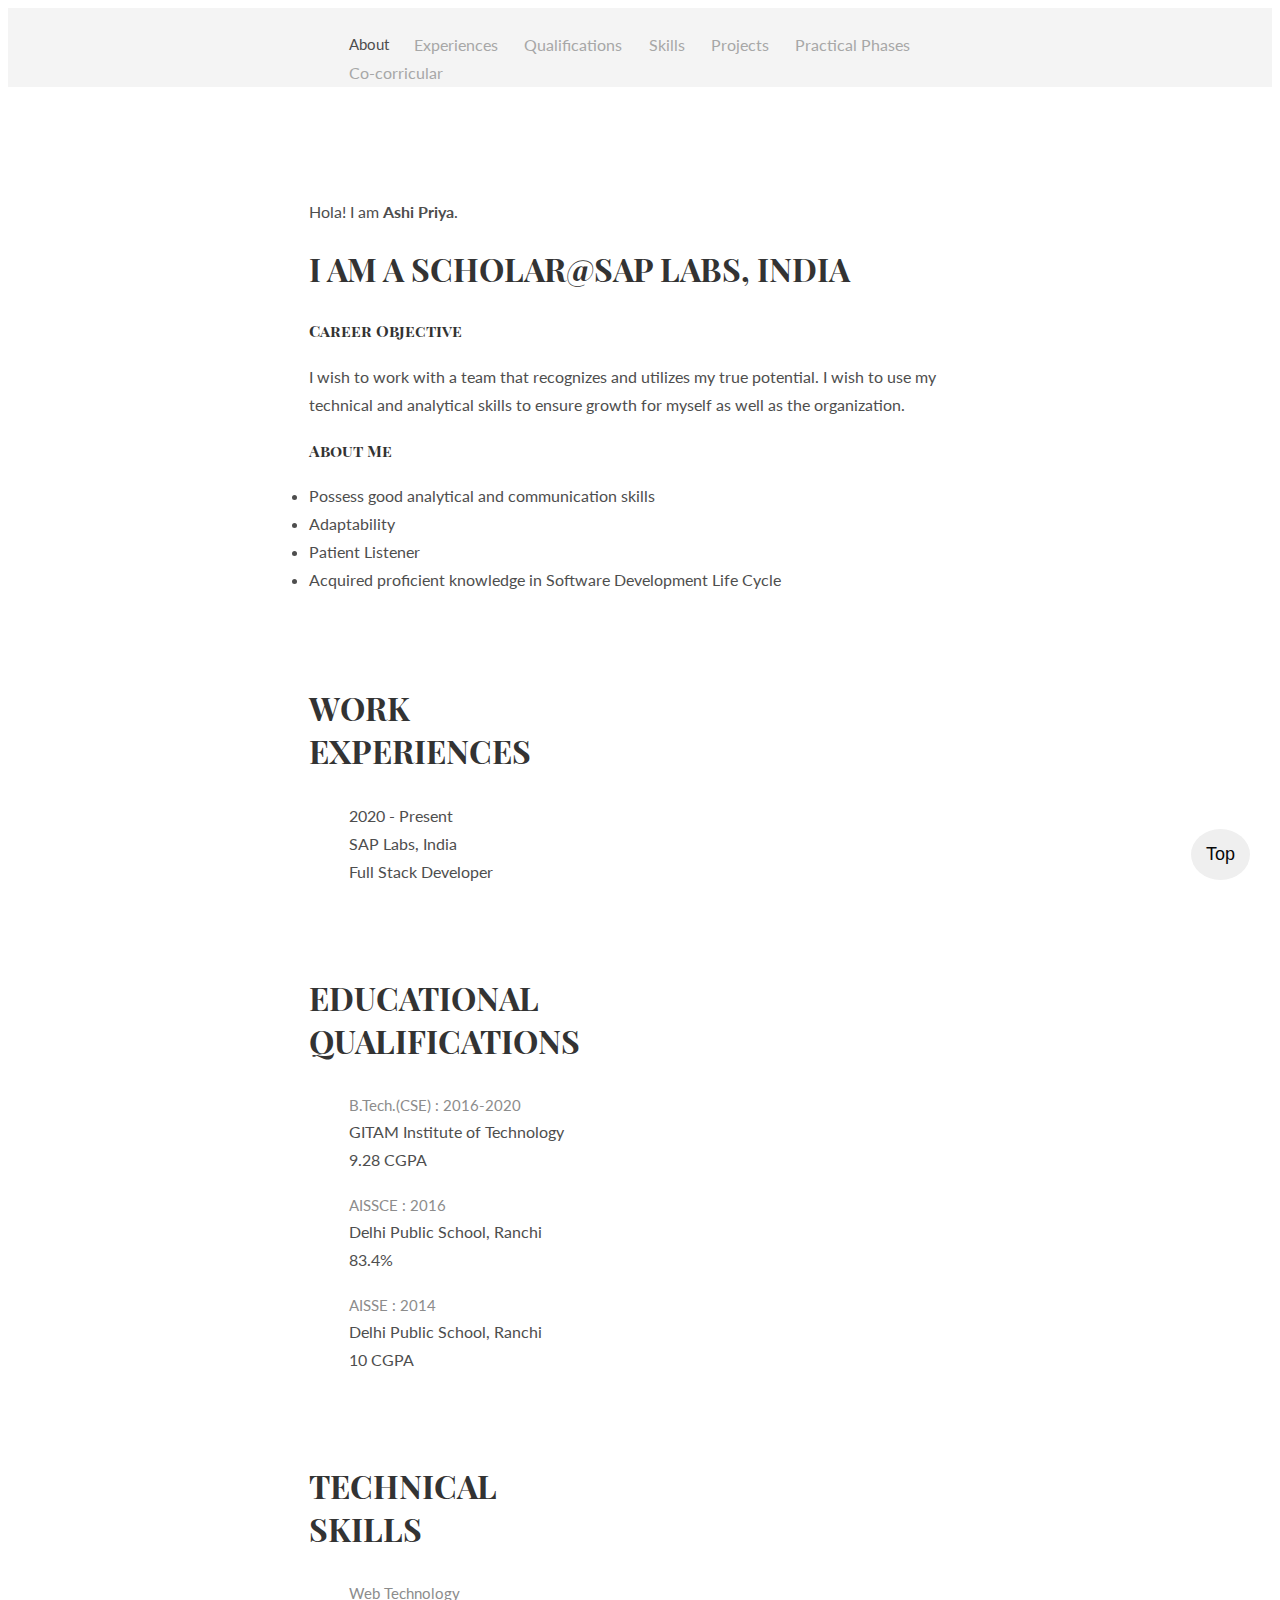
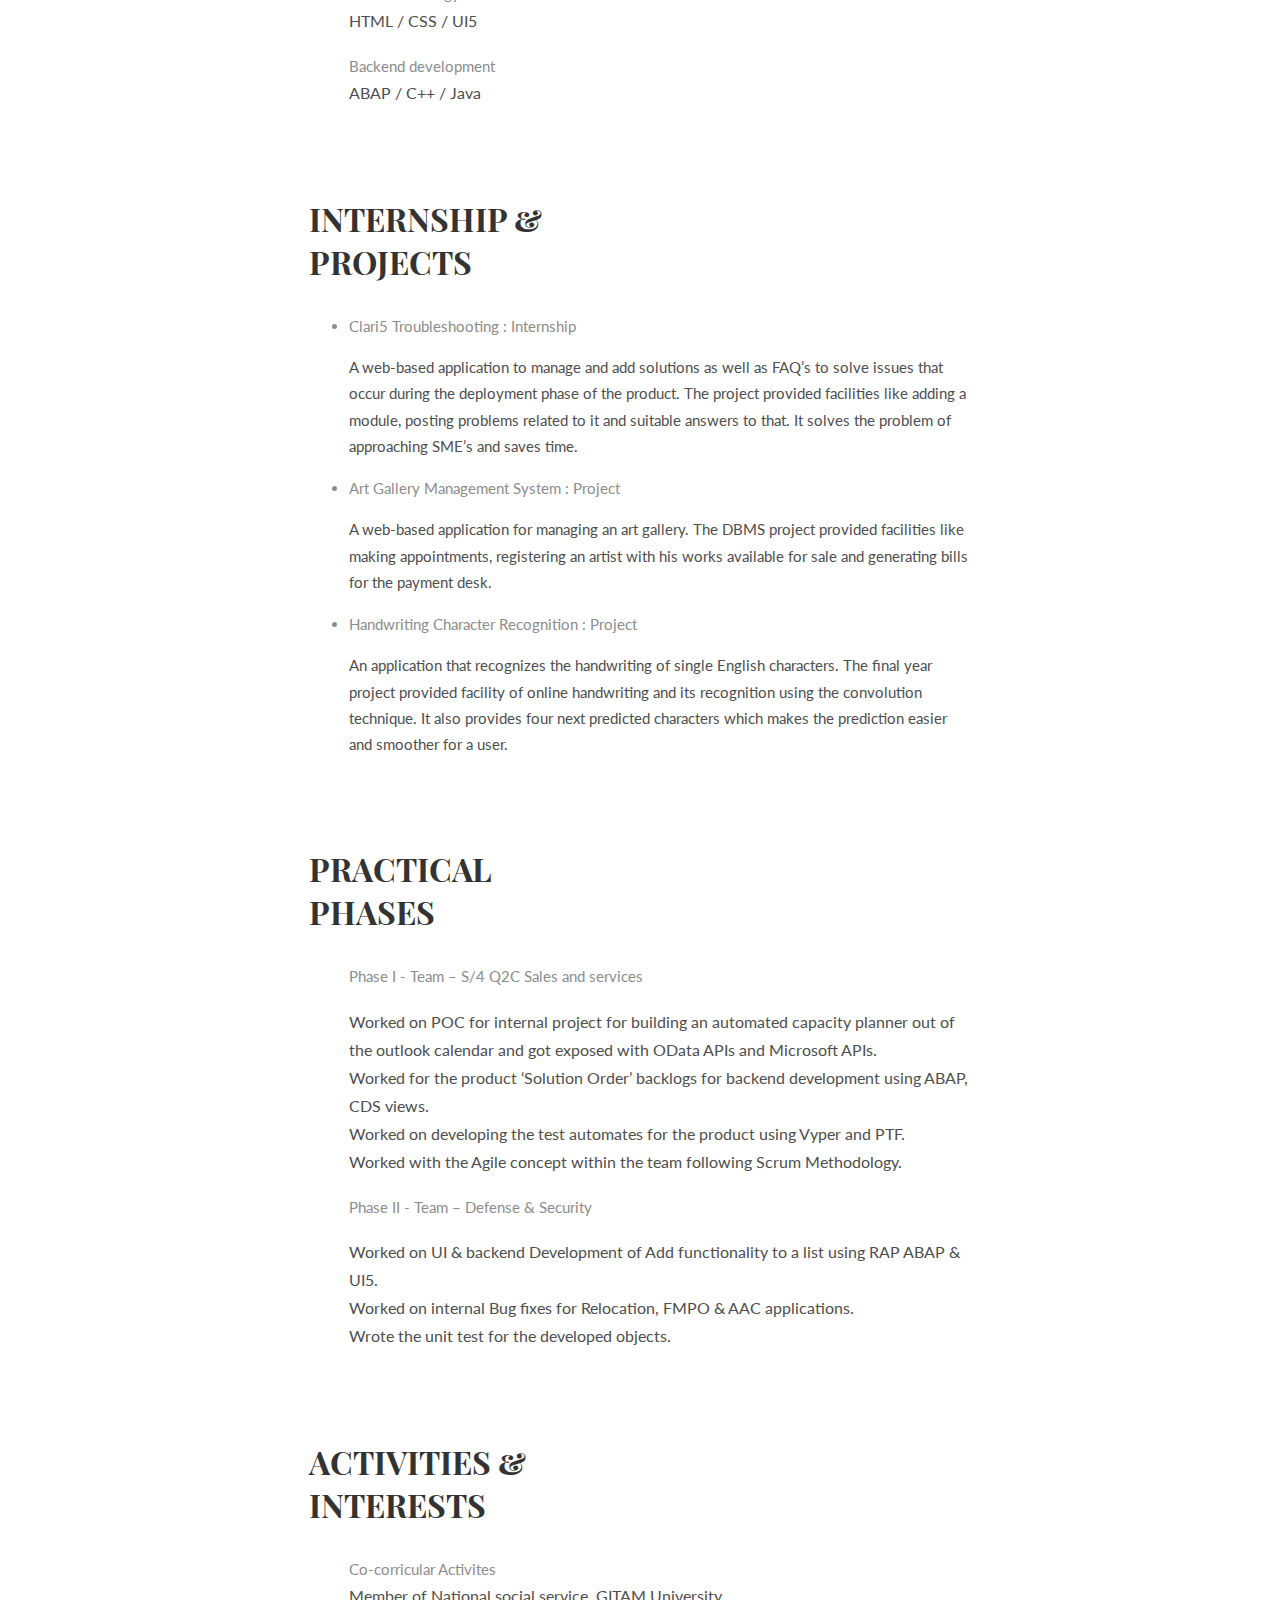
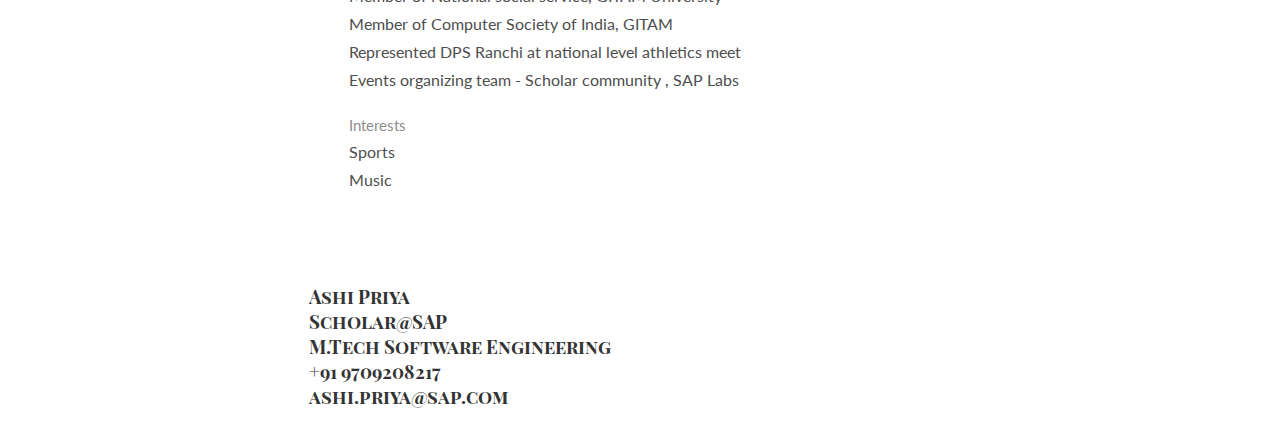
==== resume.html @ fdf57391 "file renamed" ====
<!DOCTYPE html>
<html>

<head>
	<title>RESUME @Ashi Priya</title>
	<meta charset="utf-8" />
	<meta name="viewport" content="width=device-width, initial-scale=1">
	<meta name="description" content="Resume using HTML">
	<meta name="viewport" content="width=device-width, initial-scale=1" />
	<link rel="stylesheet" href="style.css" />
	<link href='https://fonts.googleapis.com/css?family=Playfair+Display+SC:700' rel='stylesheet' type='text/css'>
	<link href='https://fonts.googleapis.com/css?family=Lato:400,700' rel='stylesheet' type='text/css'>
	<style>
		.intro h2:before {
			content: 'RESUME';
			padding-top: 15%;
			padding-left: 30%;
			position: fixed;
		}
	</style>
</head>

<body>
	<button onclick="topFunction()" id="myBtn" title="Go to top">Top</button>
	<div class="main-nav">
		<div class="container">
			<header class="group top-nav">
				<div class="navigation-toggle" data-tools="navigation-toggle" data-target="#navbar-1">
					<span class="logo">Ashi</span>
				</div>
				<nav id="navbar-1" class="navbar item-nav">
					<ul>
						<li class="active"><a href="#about">About</a></li>
						<li><a href="#experiences">Experiences</a></li>
						<li><a href="#qualifications">Qualifications</a></li>
						<li><a href="#skills">Skills</a></li>
						<li><a href="#projects">Projects</a></li>
						<li><a href="#phases">Practical Phases</a></li>
						<li><a href="#activitites">Co-corricular </a></li>
					</ul>
				</nav>
			</header>
		</div>
	</div>

	<!-- Introduction -->
	<div class="intro section" id="about">
		<div class="container">
			<p>Hola! I am <b>Ashi Priya</b>.</p>
			<div class="units-row units-split wrap">
				<div class="unit-20">								
					<h1>I  am  a  Scholar@SAP  Labs,  India</h1>
				</div>				
				<h4>Career Objective</h4>
				<p>I wish to work with a team that recognizes and utilizes my true potential. I wish to use my technical
				and analytical skills to ensure growth for myself as well as the organization.</p>
				
				<h4>About Me</h4>
				<li>Possess good analytical and communication skills</li>
				<li>Adaptability</li>
				<li>Patient Listener</li>
				<li>Acquired proficient knowledge in Software Development Life Cycle</li>
				
			</div>
		</div>
	</div>

	<!-- Work Experience -->
	<div class="skill section second" id="experiences">
		<div class="container">
			<h1>Work<br>Experiences</h1>
			<ul class="skill-list list-flat">
				<p>2020 - Present
				<br>SAP Labs, India
				<br>Full Stack Developer</p>
			</ul>
		</div>
	</div>

	<!-- Qualifications -->
	<div class="skill section second" id="qualifications">
		<div class="container">
			<h1>Educational<br>Qualifications</h1>
			<ul class="skill-list list-flat">
				<li>B.Tech.(CSE) : 2016-2020</li>
				<li>GITAM Institute of Technology</li>
				<li>9.28 CGPA</li>
			</ul><br>
			<ul class="skill-list list-flat">
				<li>AISSCE : 2016</li>
				<li>Delhi Public School, Ranchi</li>
				<li>83.4%</li>
			</ul><br>
			<ul class="skill-list list-flat">
				<li>AISSE : 2014</li>
				<li>Delhi Public School, Ranchi</li>
				<li>10 CGPA</li>
			</ul>
		</div>
	</div>

	<!-- Technical Skills -->
	<div class="skills section second" id="skills">
		<div class="container">
			<h1>Technical<br>Skills</h1>
			<ul class="skill-list list-flat">
				<li>Web Technology</li>
				<li>HTML / CSS / UI5</li>
			</ul><br>
			<ul class="skill-list list-flat">
				<li>Backend development</li>
				<li>ABAP / C++ / Java</li>
			</ul>
		</div>
	</div>

	<!-- Internships & Projects -->
	<div class="skills section second" id="projects">
		<div class="container">
			<h1>Internship &amp;<br>Projects</h1>
			<ul>
				<li>Clari5 Troubleshooting : Internship
					<p>A web-based application to manage and add solutions as well as FAQ’s to solve issues that occur
						during
						the deployment phase of the product. The project provided facilities like adding a module,
						posting
						problems related to it and suitable answers to that. It solves the problem of approaching SME’s
						and saves
						time.</p>
				</li></ul><ul>
				<li>Art Gallery Management System : Project
					<p>A web-based application for managing an art gallery. The DBMS project provided facilities like
						making
						appointments, registering an artist with his works available for sale and generating bills for
						the payment
						desk.</p>
				</li></ul><ul>
				<li>Handwriting Character Recognition : Project
					<p>An application that recognizes the handwriting of single English characters. The final year
						project
						provided facility of online handwriting and its recognition using the convolution technique. It
						also
						provides four next predicted characters which makes the prediction easier and smoother for a
						user.
					</p>
				</li>
			</ul>
		</div>
	</div>

	<!-- Practical Phases -->
	<div class="skills section second" id="phases">
		<div class="container">
			<h1>Practical<br>Phases</h1>
			<ul class="skill-list list-flat">
				<li> Phase I - Team – S/4 Q2C Sales and services </li><br>
				<li>Worked on POC for internal project for building an automated capacity planner out of the outlook
					calendar and got exposed with OData APIs and Microsoft APIs.</li>
				<li>Worked for the product ‘Solution Order’ backlogs for backend development using ABAP, CDS views.</li>
				<li>Worked on developing the test automates for the product using Vyper and PTF.</li>
				<li>Worked with the Agile concept within the team following Scrum Methodology.</li>

			</ul>
			<br>
			<ul class="skill-list list-flat">
				<li> Phase II - Team – Defense & Security </li><br>
				<li>Worked on UI & backend Development of Add functionality to a list using RAP ABAP & UI5.</li>
				<li>Worked on internal Bug fixes for Relocation, FMPO & AAC applications.</li>
				<li>Wrote the unit test for the developed objects.</li>
			</ul>
		</div>
	</div>

	<!-- Co-corricular Activities -->
	<div class="skills section second" id="activitites">
		<div class="container">
			<h1>Activities &amp;<br>Interests</h1>
			<ul class="skill-list list-flat">
				<li>Co-corricular Activites</li>
				<li>Member of National social service, GITAM University</li>
				<li>Member of Computer Society of India, GITAM</li>
				<li>Represented DPS Ranchi at national level athletics meet</li>
				<li>Events organizing team - Scholar community , SAP Labs</li>
			</ul>
			<br>
			<ul class="skill-list list-flat">
				<li>Interests</li>
				<li>Sports</li>
				<li>Music</li>
			</ul>
		</div>
	</div>

		<div class="container text-centered">
			<h3>Ashi Priya<br>
				Scholar@SAP<br>
				M.Tech Software Engineering<br>
				+91 9709208217<br>
				ashi.priya@sap.com
			</h3>
		</div>
<script>
	function topFunction() {
  document.body.scrollTop = 0;
  document.documentElement.scrollTop = 0;
  window.location.hash="" ;
}
</script></body>
</html>
---- style.css ----
html{
    scroll-behavior: smooth
}
h1,h2,h3,h4,h5,h6
{
font-family:"Playfair Display SC",serif;
color:#333
}
a,p,li
{
font-family:"Lato",Arial,sans-serif;
color:#4e4e4e;
font-size:1em;
line-height:1.75em
}
a:hover
{
text-decoration:none !important;
color:#333 !important;
transition:all 0.2s ease-in-out
}
.container
{
margin:auto;
max-width:662px;
padding:0 20px
}
.intro img
{
display:block;
margin-right:auto
}
.main-nav
{
background:#f4f4f4;
padding-top:23px
}
.main-nav nav ul li a
{
color:#a7a7a7
}
.main-nav nav ul li.active a
{
color:#4d4d4d
}
.section.second
{
margin-bottom:90px
}
.section .container
{
position:relative
}
.section .container h1
{
text-transform:uppercase;
margin-bottom:30px;
position:relative
}
#myBtn {
    position: fixed;
    bottom: 20px;
    right: 30px;
    z-index: 99;
    font-size: 18px;
    border: #0f0f0f;
    outline: #4d4d4d;
    color: rgb(8, 8, 8);
    cursor: pointer;
    padding: 15px;
    border-radius: 50%;
  }
  
  #myBtn:hover {
    background-color: #555;
  }
.intro
{
padding:95px 0px 70px 0px;
overflow-x:hidden
}

.intro h1:before
{
position:absolute;
left:-220px;
top:-150px;
font-size:270px;
z-index:-1;
color:#f4f4f4
}
.skills .skill-list
{
margin-left:0px;
list-style:none;
margin:0
}
li:first-child
{
font-size:0.9375em;
color:#8c8c8c    
}
.list-flat{
margin-left:0px;
list-style:none;
margin:0;
}
.skills .skill-list li:first-child
{
font-size:0.9375em;
color:#8c8c8c
}
.navbar ul{
list-style:none;margin:0
}
.navbar ul:after
{
content:"";
display:table;
clear:both
}
.navbar li
{
float:left;
margin-right:1.65em
}
.navbar a,.navbar span
{
display:block;
text-decoration:none
}
.navbar li.active a,.navbar span
{
text-decoration:none;
cursor:text;
color:rgba(0,0,0,0.4)
}
.navigation-toggle
{
display:none;
text-transform:uppercase;
position:relative;
color:#0f0f0f;
background-color:#fff
}
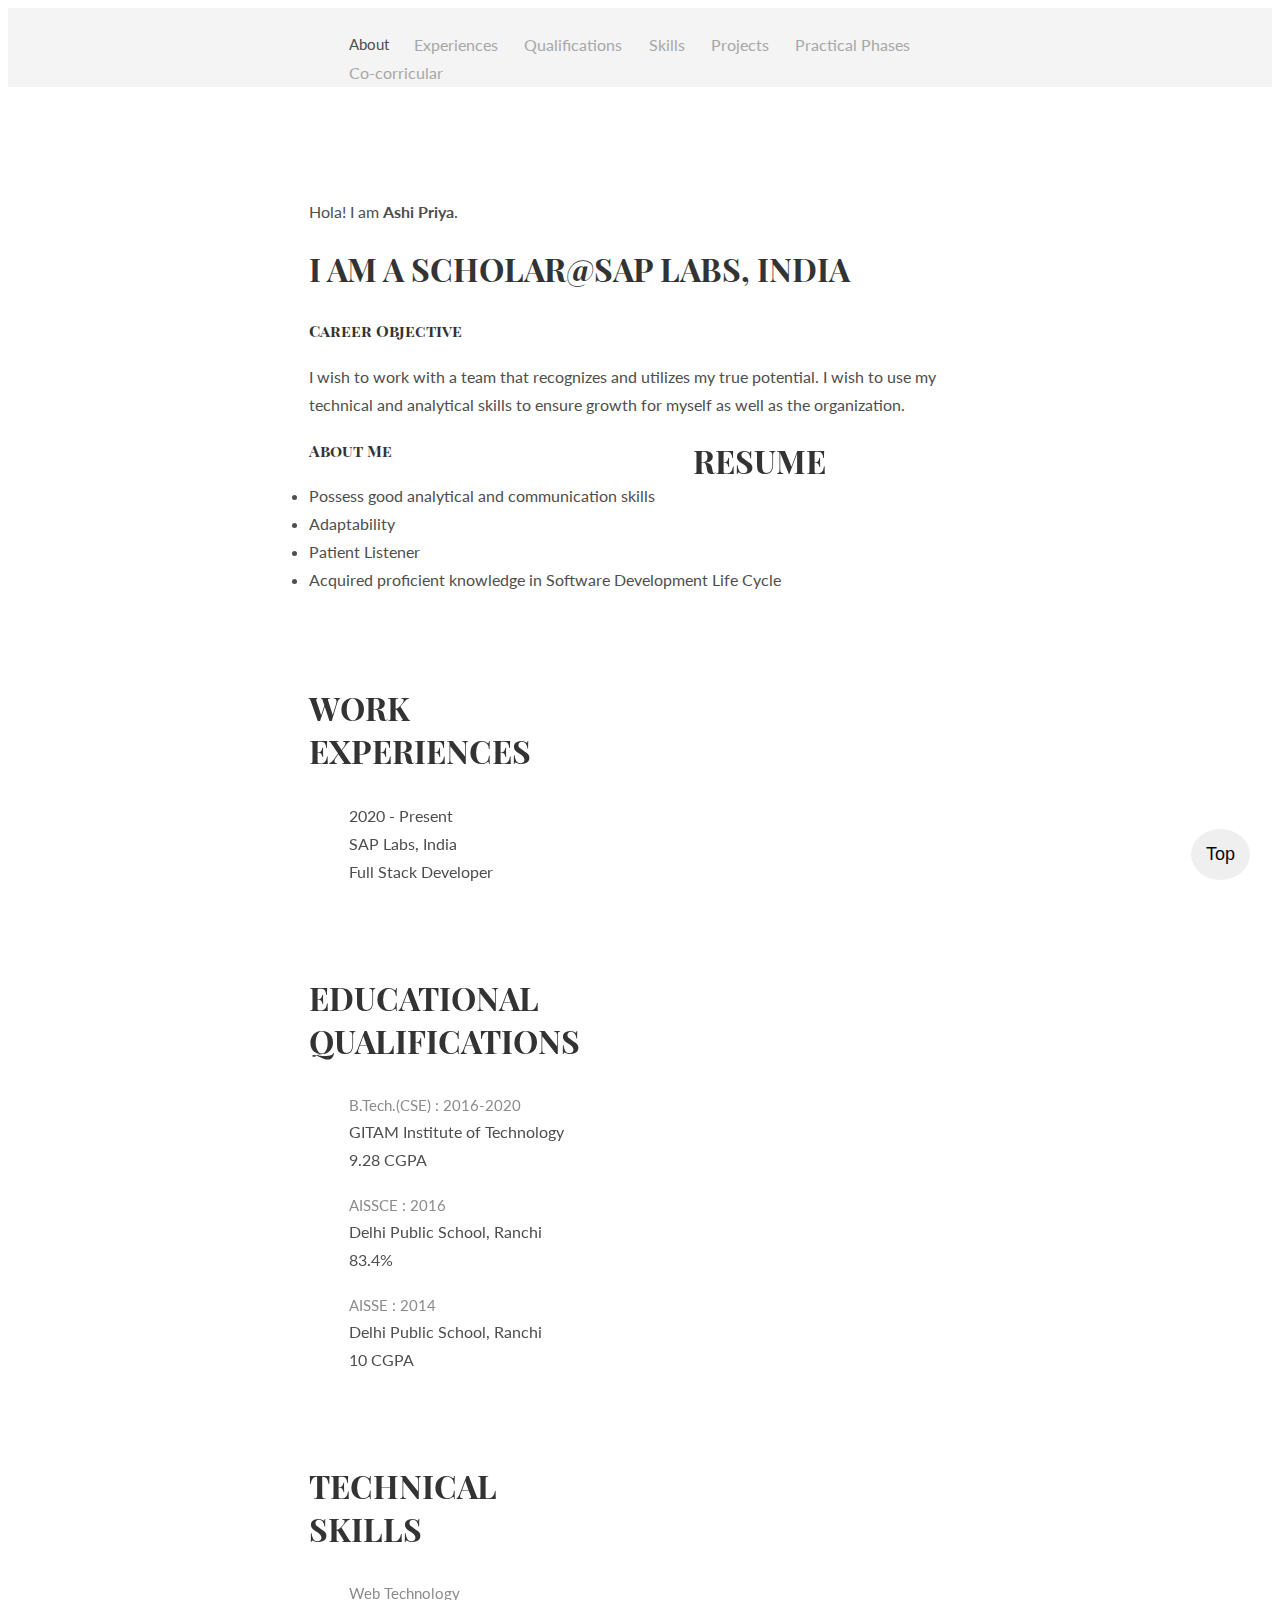
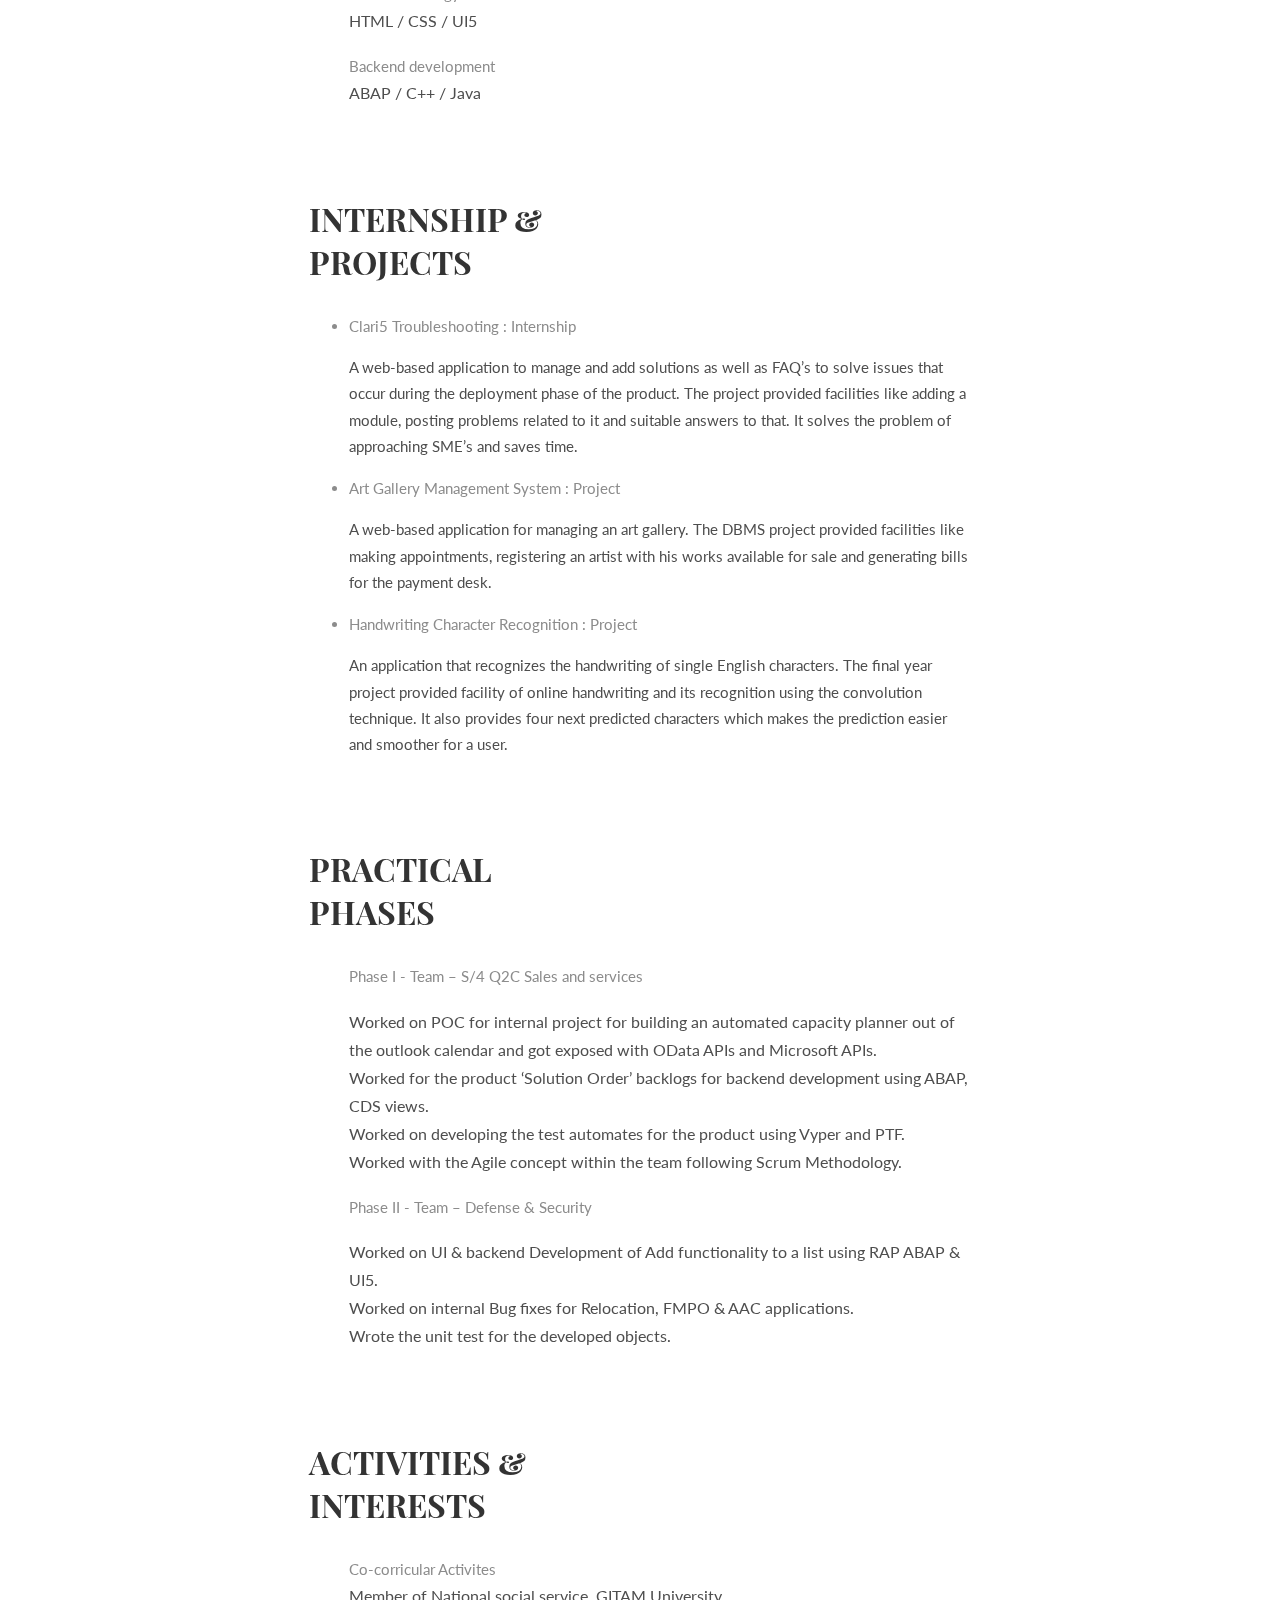
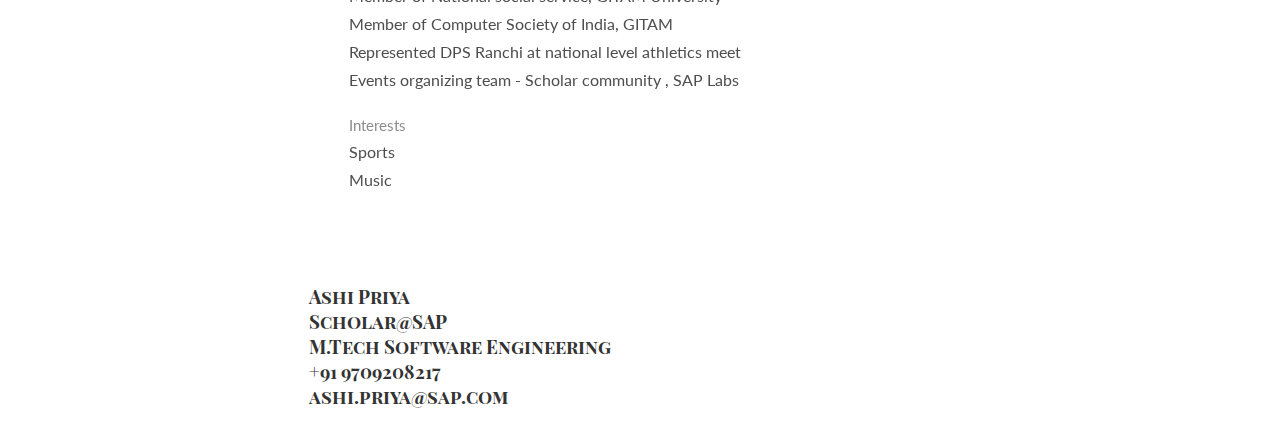
==== commit 3df6d892: "Update resume.html" ====
--- a/resume.html
+++ b/resume.html
@@ -11,7 +11,7 @@
 	<link href='https://fonts.googleapis.com/css?family=Playfair+Display+SC:700' rel='stylesheet' type='text/css'>
 	<link href='https://fonts.googleapis.com/css?family=Lato:400,700' rel='stylesheet' type='text/css'>
 	<style>
-		.intro h2:before {
+		.intro h1:before {
 			content: 'RESUME';
 			padding-top: 15%;
 			padding-left: 30%;
--- a/style.css
+++ b/style.css
@@ -80,7 +80,7 @@
 overflow-x:hidden
 }
 
-.intro h1:before
+.intro h2:before
 {
 position:absolute;
 left:-220px;
@@ -142,4 +142,4 @@
 position:relative;
 color:#0f0f0f;
 background-color:#fff
-}+}
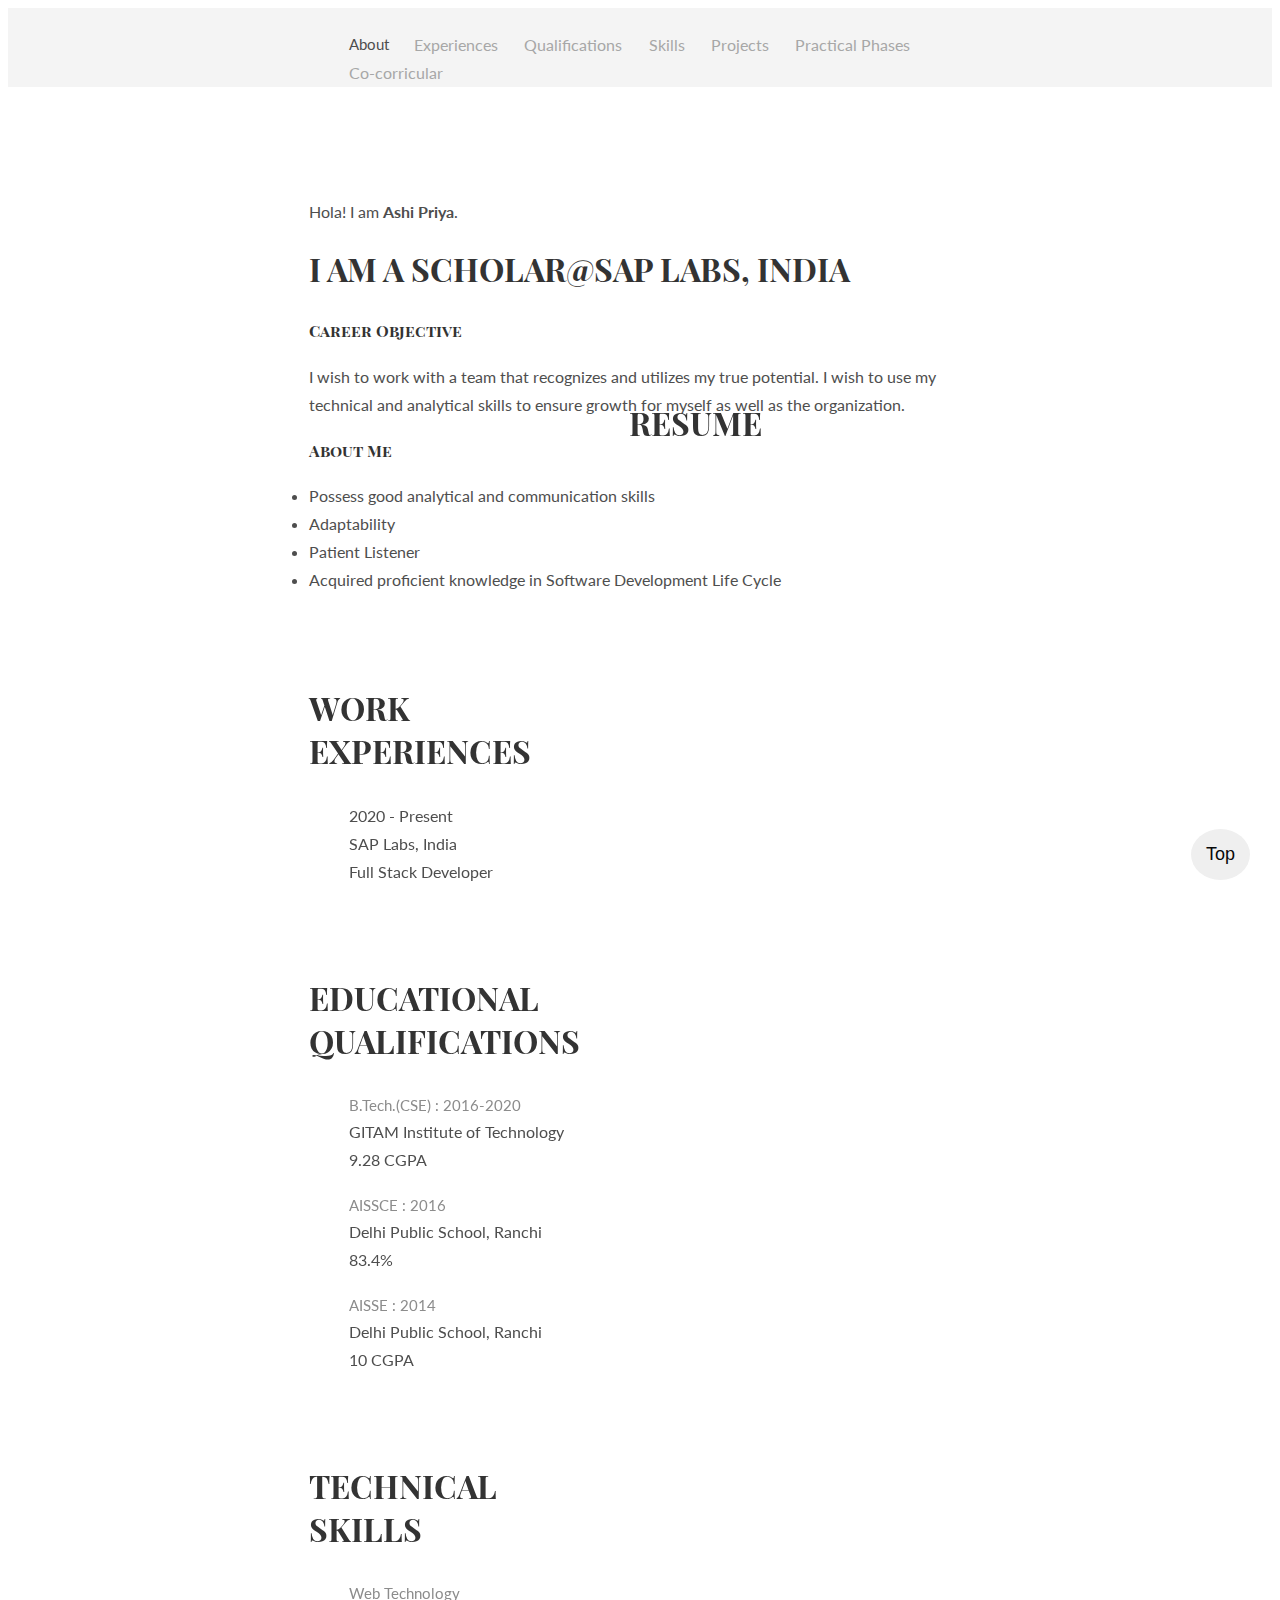
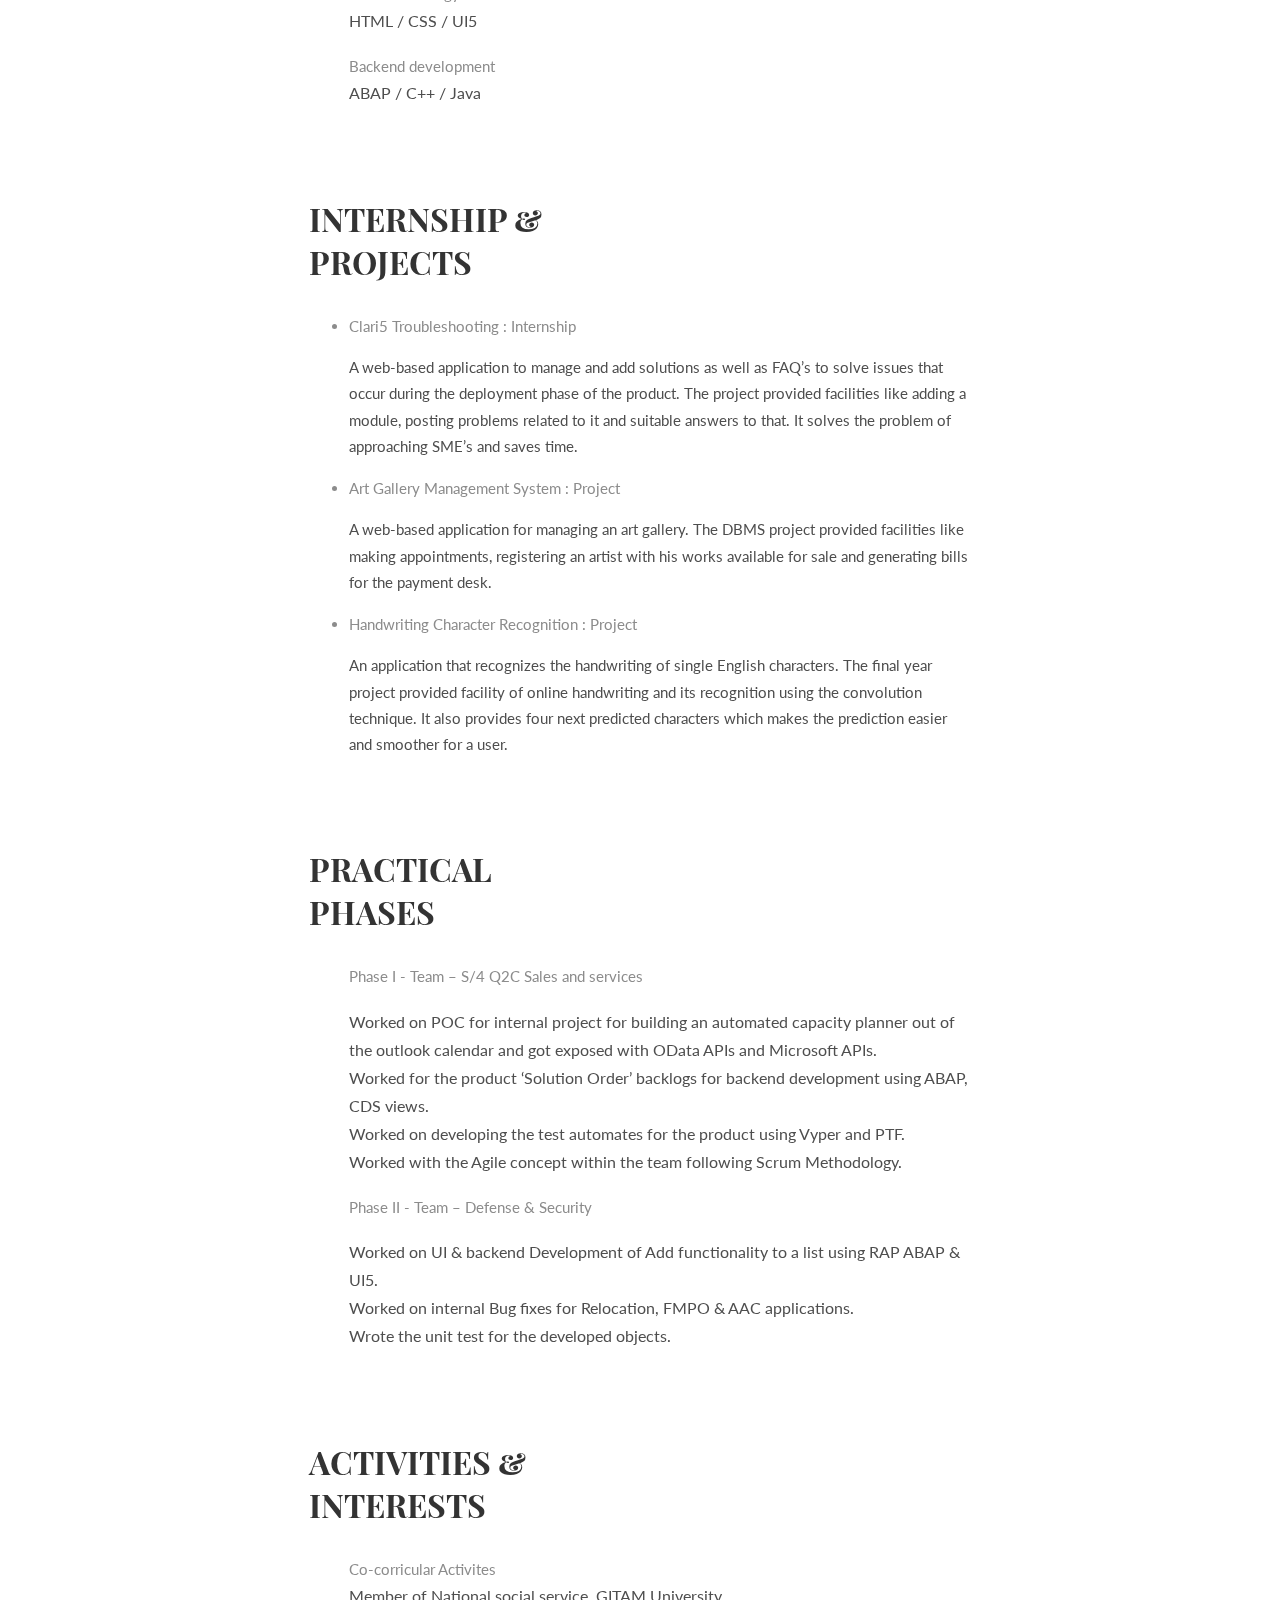
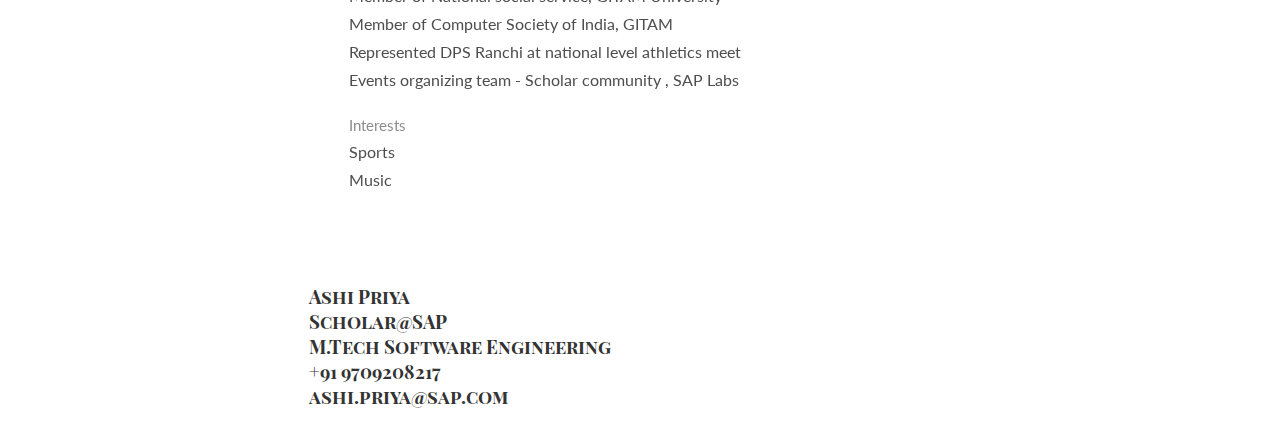
==== commit 083e9d20: "padding values changed" ====
--- a/resume.html
+++ b/resume.html
@@ -13,8 +13,8 @@
 	<style>
 		.intro h1:before {
 			content: 'RESUME';
-			padding-top: 15%;
-			padding-left: 30%;
+			padding-top: 12%;
+			padding-left: 25%;
 			position: fixed;
 		}
 	</style>
